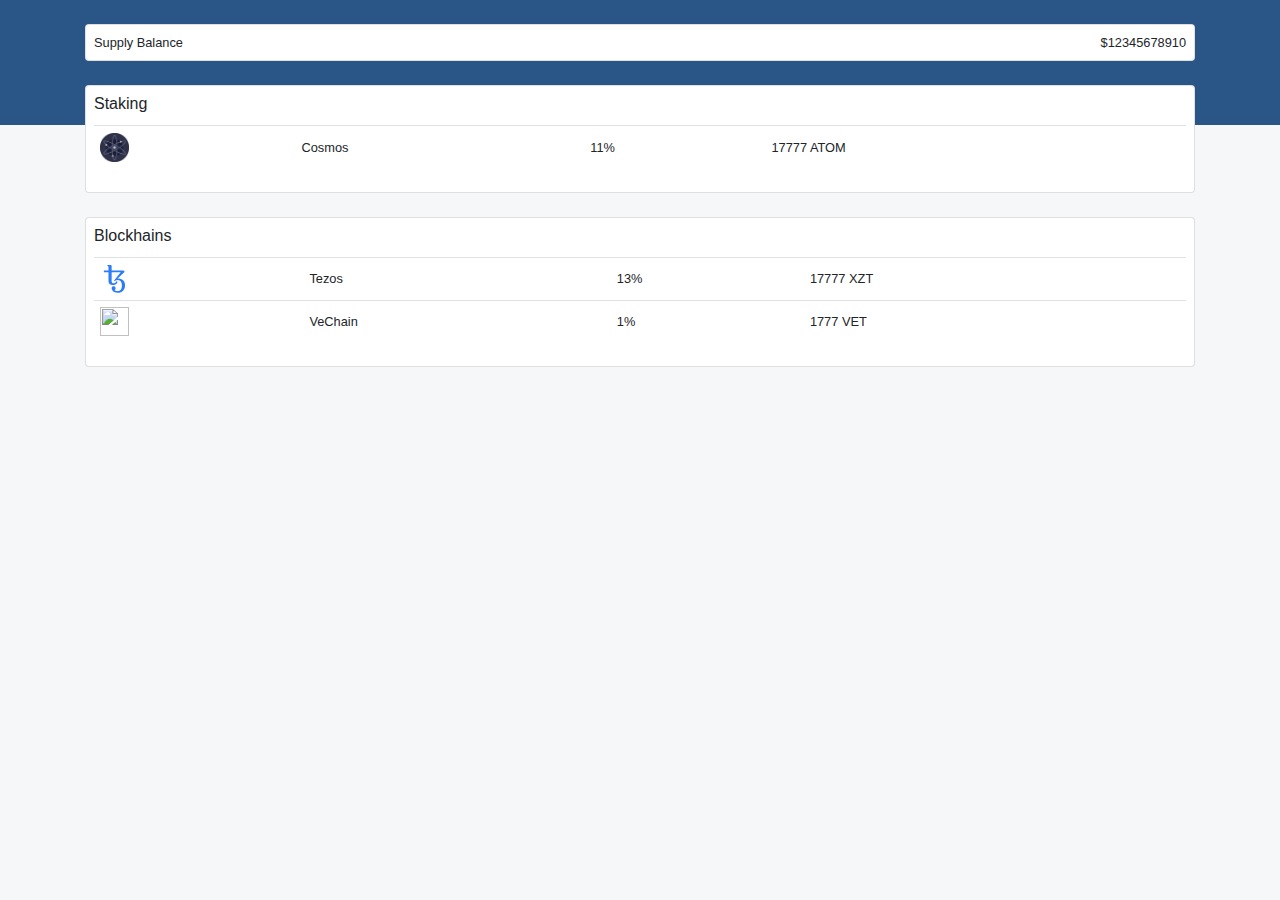
==== blockchains.html @ 834bb912 "add basic ui stuff" ====
<!DOCTYPE html>
<html lang="en">

<head>
    <title>Staking</title>
    <meta charset="utf-8">
    <meta content="width=device-width, initial-scale=1.0, maximum-scale=1.0, user-scalable=0" name="viewport"/>
    <meta http-equiv="X-UA-Compatible" content="IE=edge,chrome=1"/>
    <link rel="stylesheet" href="https://stackpath.bootstrapcdn.com/bootstrap/4.3.1/css/bootstrap.min.css"
          integrity="sha384-ggOyR0iXCbMQv3Xipma34MD+dH/1fQ784/j6cY/iJTQUOhcWr7x9JvoRxT2MZw1T" crossorigin="anonymous">
    <script src="https://stackpath.bootstrapcdn.com/bootstrap/4.3.1/js/bootstrap.min.js"
            integrity="sha384-JjSmVgyd0p3pXB1rRibZUAYoIIy6OrQ6VrjIEaFf/nJGzIxFDsf4x0xIM+B07jRM"
            crossorigin="anonymous"></script>
    <link href="src/css/custom.css" rel="stylesheet"/>
</head>
<body>

<div class="top-blue container-fluid"></div>
<div class="container pt-4">
    <div class="row small">
        <div class="col-12">
            <div class="card">
                <div class="card-body p-2">
                    <div class="d-flex justify-content-between">
                        <span>Supply Balance</span>
                        <span>$12345678910</span>
                    </div>
                </div>
            </div>
        </div>
        <div class="col-12 pt-4">
            <div class="card">
                <div class="card-body p-2">
                    <h6 class="card-title"> Staking</h6>
                    <table class="table">
                        <tbody>
                        <tr id="Cosmos">
                            <th scope="row"><img class="icon" src="src/cosmos.png"></th>
                            <td>Cosmos</td>
                            <td>11%</td>
                            <td>17777 ATOM</td>
                        </tr>
                        </tbody>
                    </table>
                </div>
            </div>
        </div>
    </div>
</div>
<div class="container">
    <div class="row small">
        <div class="col-12 pt-4">
            <div class="card">
                <div class="card-body p-2">
                    <h6 class="card-title"> Blockhains</h6>
                    <table class="table">
                        <tbody>
                        <tr>
                            <th scope="row"><img class="icon"
                                                 src="[data-uri]"
                                                 alt="logo"></th>
                            <td>Tezos</td>
                            <td>13%</td>
                            <td>17777 XZT</td>
                        </tr>
                        <tr>
                            <th scope="row"><img class="icon"
                                                 src="https://assets.trustwalletapp.com/blockchains/vechain/info/logo.png">
                            </th>
                            <td>VeChain</td>
                            <td>1%</td>
                            <td>1777 VET</td>
                        </tr>
                        </tbody>
                    </table>
                </div>
            </div>
        </div>
    </div>
</div>
</body>
<script src="https://code.jquery.com/jquery-3.3.1.slim.min.js"
        integrity="sha384-q8i/X+965DzO0rT7abK41JStQIAqVgRVzpbzo5smXKp4YfRvH+8abtTE1Pi6jizo"
        crossorigin="anonymous"></script>
<script src="https://cdnjs.cloudflare.com/ajax/libs/popper.js/1.14.7/umd/popper.min.js"
        integrity="sha384-UO2eT0CpHqdSJQ6hJty5KVphtPhzWj9WO1clHTMGa3JDZwrnQq4sF86dIHNDz0W1"
        crossorigin="anonymous"></script>
<script>
        $("#Cosmos").on("click", () => {
            window.location.href = "http://localhost:63342/tests/listOfStakers.html?_ijt=rjfb0hn5v74j1bn2feq5lv4v5o#"
        })
</script>
</html>
---- src/css/custom.css ----
body {
    background-color: #f5f7f8;
}

.top-blue {
    height: 125px;
    background: #295686;
    position: absolute;
}

.icon {
    background-size: 100% 100%;
    border: 0;
    width: 1.8rem;
    height: 1.8rem;
    min-width: 1.8rem;
    min-height: 1.8rem;
}

.icon-chosen {
    background-size: 100% 100%;
    border: 0;
    width: 1.3rem;
    height: 1.3rem;
    min-width: 1.3rem;
    min-height: 1.3rem;
}

.navigation-icons {
    color: white;
}

.btn-stake {
    text-decoration: underline;
    padding-right: 1em;
    width: 6.2em;
}

.table td, .table th {
    padding: .40rem;
    vertical-align: middle;
}

.metric {
    font-size: 19px;
}

.description {
    font-size: 17px;
    margin-left: 0.2em;
    margin-right: 0.2em;
}

/*.supply-balance-details {*/
/*    margin-top: -17em;*/
/*    box-shadow: none;*/
/*    height: 50px;*/
/*}*/
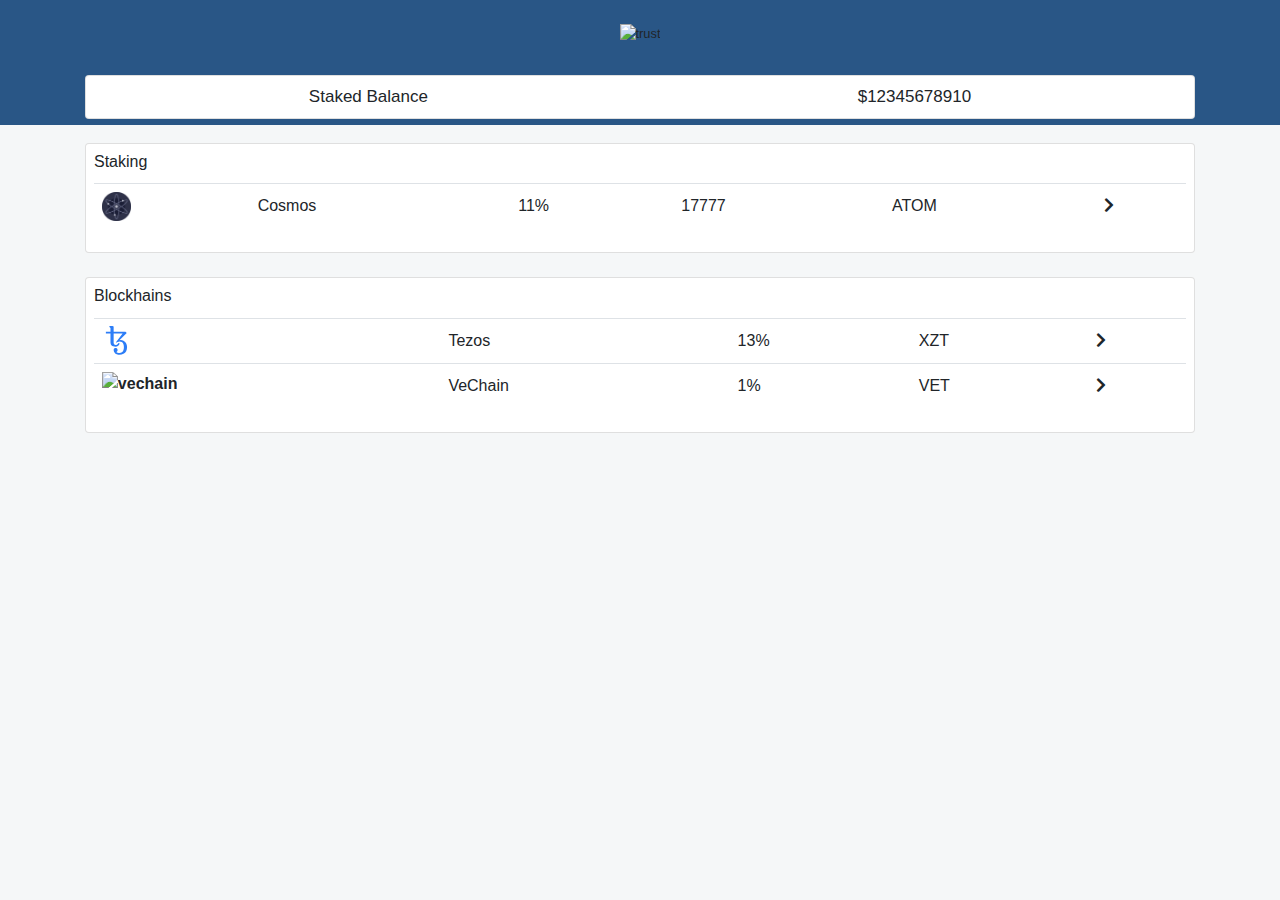
==== commit 85816701: "add basic ui stuff" ====
--- a/blockchains.html
+++ b/blockchains.html
@@ -12,17 +12,21 @@
             integrity="sha384-JjSmVgyd0p3pXB1rRibZUAYoIIy6OrQ6VrjIEaFf/nJGzIxFDsf4x0xIM+B07jRM"
             crossorigin="anonymous"></script>
     <link href="src/css/custom.css" rel="stylesheet"/>
+    <link href="https://cdnjs.cloudflare.com/ajax/libs/font-awesome/5.10.2/css/all.min.css" rel="stylesheet"/>
 </head>
 <body>
-
 <div class="top-blue container-fluid"></div>
 <div class="container pt-4">
     <div class="row small">
-        <div class="col-12">
+        <div class="text-center col-12 d-flex justify-content-around">
+            <div><img class="icon-trust" src="https://avatars0.githubusercontent.com/u/32179889?s=200&v=4" alt="trust">
+            </div>
+        </div>
+        <div class="col-12 pt-4">
             <div class="card">
                 <div class="card-body p-2">
-                    <div class="d-flex justify-content-between">
-                        <span>Supply Balance</span>
+                    <div class="d-flex justify-content-around balanceAmount">
+                        <span>Staked Balance</span>
                         <span>$12345678910</span>
                     </div>
                 </div>
@@ -35,10 +39,12 @@
                     <table class="table">
                         <tbody>
                         <tr id="Cosmos">
-                            <th scope="row"><img class="icon" src="src/cosmos.png"></th>
+                            <th scope="row"><img class="icon" src="src/cosmos.png" alt="cosmos"></th>
                             <td>Cosmos</td>
                             <td>11%</td>
-                            <td>17777 ATOM</td>
+                            <td>17777</td>
+                            <td>ATOM</td>
+                            <td><i class="fas fa-chevron-right"></i></td>
                         </tr>
                         </tbody>
                     </table>
@@ -61,15 +67,18 @@
                                                  alt="logo"></th>
                             <td>Tezos</td>
                             <td>13%</td>
-                            <td>17777 XZT</td>
+                            <td>XZT</td>
+                            <td><i class="fas fa-chevron-right"></i></td>
                         </tr>
                         <tr>
                             <th scope="row"><img class="icon"
-                                                 src="https://assets.trustwalletapp.com/blockchains/vechain/info/logo.png">
+                                                 src="https://assets.trustwalletapp.com/blockchains/vechain/info/logo.png"
+                                                 alt="vechain">
                             </th>
                             <td>VeChain</td>
                             <td>1%</td>
-                            <td>1777 VET</td>
+                            <td>VET</td>
+                            <td><i class="fas fa-chevron-right"></i></td>
                         </tr>
                         </tbody>
                     </table>
--- a/src/css/custom.css
+++ b/src/css/custom.css
@@ -8,6 +8,14 @@
     position: absolute;
 }
 
+.icon-trust {
+    background-size: 100% 100%;
+    border: 0;
+    width: 1.7rem;
+    height: 1.7rem;
+    min-width: 1.7rem !important;
+    min-height: 1.7rem !important;
+}
 .icon {
     background-size: 100% 100%;
     border: 0;
@@ -18,12 +26,15 @@
 }
 
 .icon-chosen {
+    vertical-align: middle;
+    margin-bottom: 4px;
+    text-align: center;
     background-size: 100% 100%;
     border: 0;
-    width: 1.3rem;
-    height: 1.3rem;
-    min-width: 1.3rem;
-    min-height: 1.3rem;
+    width: 1rem;
+    height: 1rem;
+    min-width: 1rem;
+    min-height: 1rem;
 }
 
 .navigation-icons {
@@ -37,7 +48,8 @@
 }
 
 .table td, .table th {
-    padding: .40rem;
+    font-size: 16px;
+    padding: .49rem;
     vertical-align: middle;
 }
 
@@ -51,6 +63,10 @@
     margin-right: 0.2em;
 }
 
+.balanceAmount {
+    font-size: 17px;
+    vertical-align: middle;
+}
 /*.supply-balance-details {*/
 /*    margin-top: -17em;*/
 /*    box-shadow: none;*/
